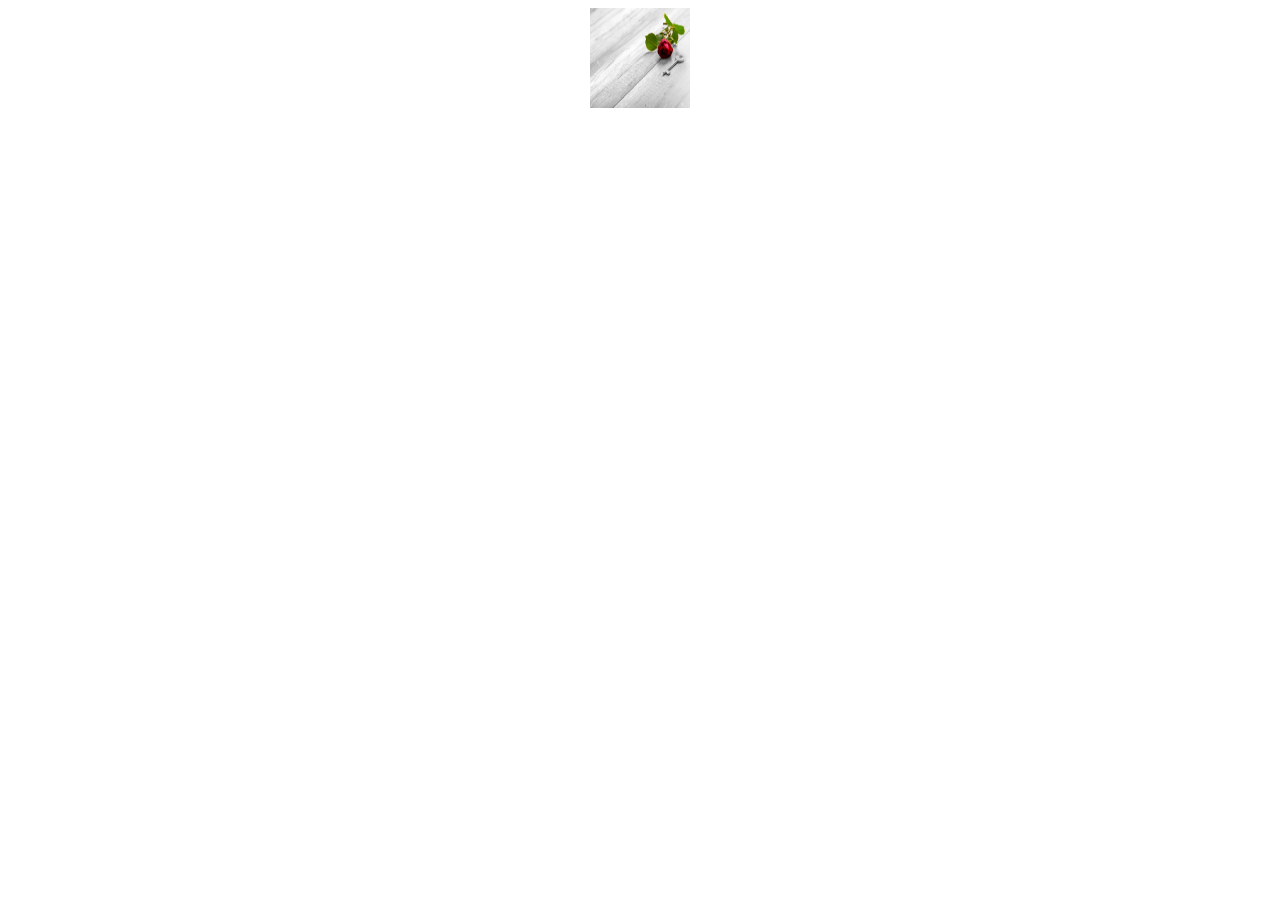
==== Ejercicio_1/Ejercicio1.html @ ec574aec "ejercicio 1" ====
<!DOCTYPE html>
<html>
<head>
<meta charset="utf-8">



<title>
</title>

<style>

body {
    background-image: url('C:/Users/usuario/Desktop/awdAlianzaPro/Ejercicio_1/imagen.jpg');
    background-repeat: no-repeat;
    background-size: cover;
    background-attachment: fixed;
    background-position: center; 
}

.enelcentro {

text-align:center;

}

.imgcentro {

background-repeat: repeat-y;


}
</style>

</head>

<body>


<div class="enelcentro">

<img class="imgcentro" src="imagen2.jpg" alt="Smiley face" height="100" width="100">

</div>



</body>

</html>
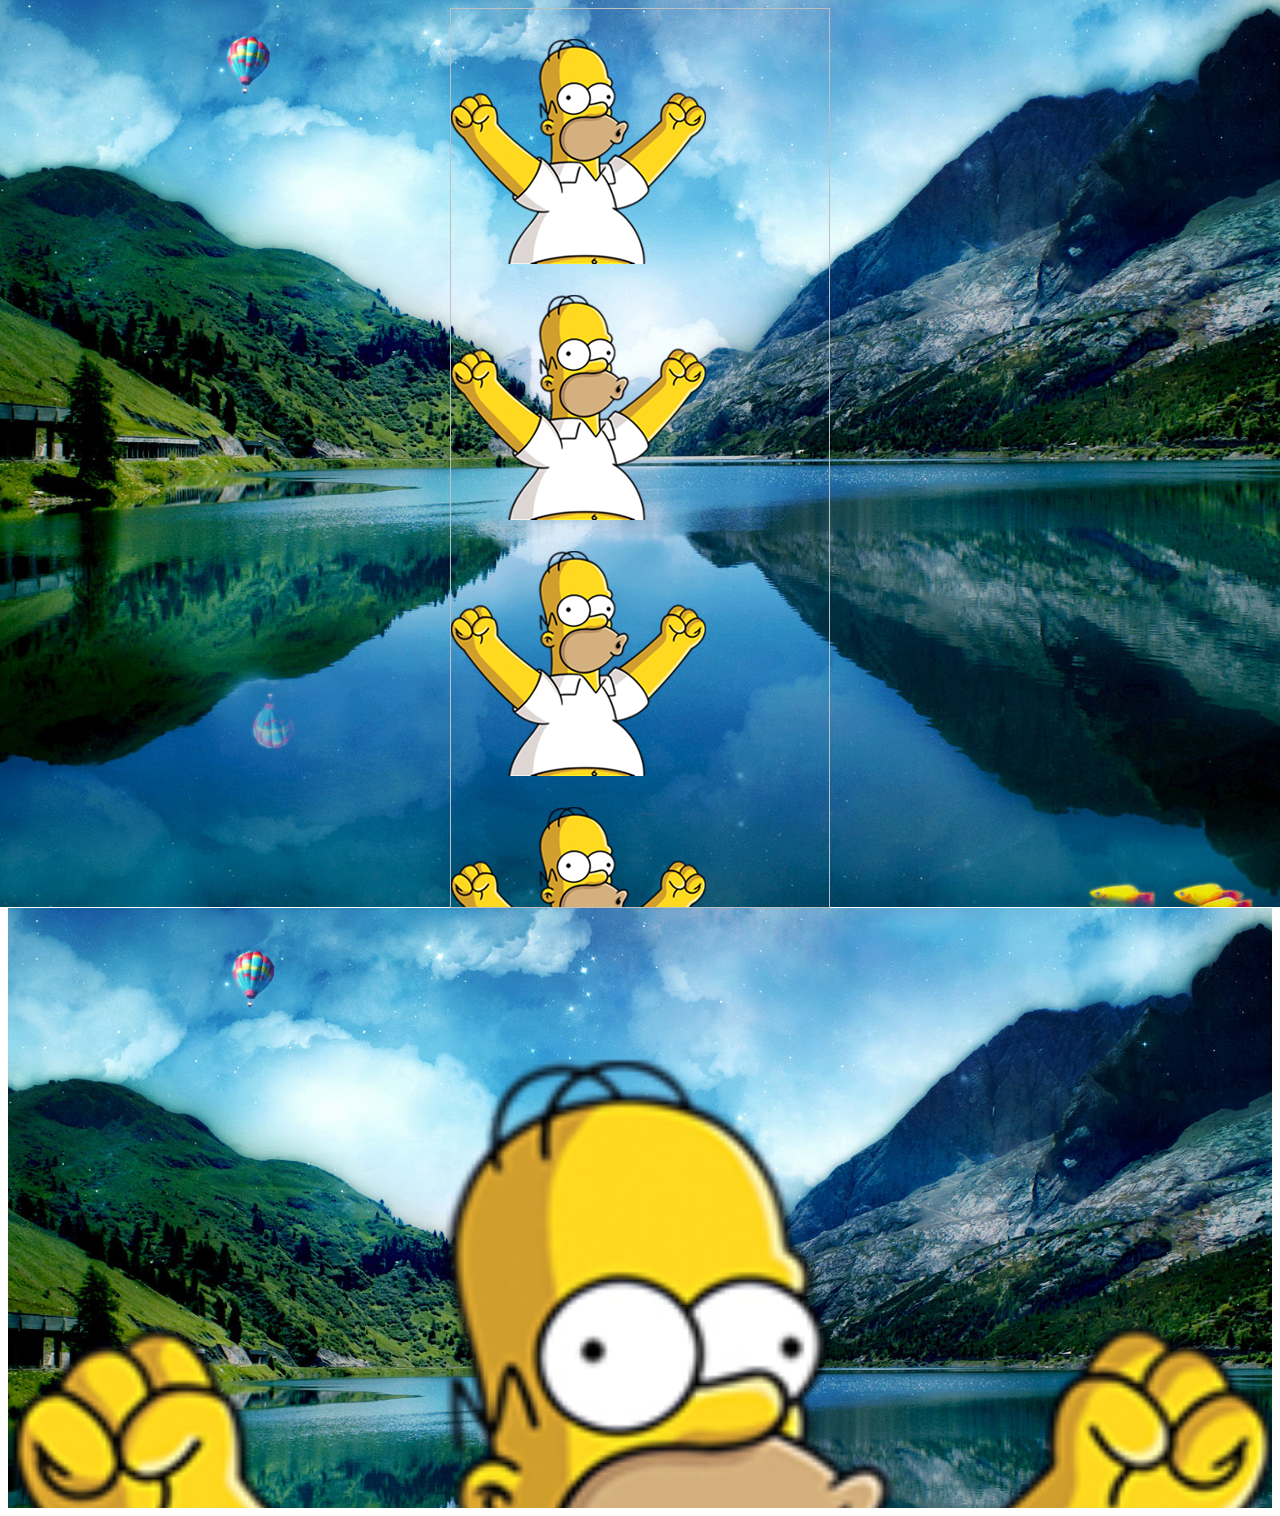
==== commit 245ee35e: "actualizaciòn ok" ====
--- a/Ejercicio_1/Ejercicio1.html
+++ b/Ejercicio_1/Ejercicio1.html
@@ -11,25 +11,37 @@
 <style>
 
 body {
-    background-image: url('C:/Users/usuario/Desktop/awdAlianzaPro/Ejercicio_1/imagen.jpg');
+    background-image: url('imagen.jpg');
     background-repeat: no-repeat;
     background-size: cover;
     background-attachment: fixed;
     background-position: center; 
 }
 
-.enelcentro {
+.container {
+    text-align:  center;   /* no funciona con align-content */
+    height: 900px;
+    width: 100%;
+}
 
-text-align:center;
+.imgcentro {
+    background: url('descarga.png');
+        background-repeat: repeat-y;
+    height: 100%;
+    width: 30%;
 
 }
 
-.imgcentro {
+.cubreTodo { 
+        
+        width: 100%;
+        height: 600px;
+        background-image: url(descarga.png),url(imagen.jpg);
+        background-repeat: no-repeat, no-repeat;   /*  se puede borrar, no tiene efecto en este ejemplo*/
+        background-size: cover;
+  
+    }
 
-background-repeat: repeat-y;
-
-
-}
 </style>
 
 </head>
@@ -37,12 +49,12 @@
 <body>
 
 
-<div class="enelcentro">
-
-<img class="imgcentro" src="imagen2.jpg" alt="Smiley face" height="100" width="100">
-
+<div class="container">
+    <img class="imgcentro">
 </div>
 
+<div class="cubreTodo">
+</div>
 
 
 </body>
